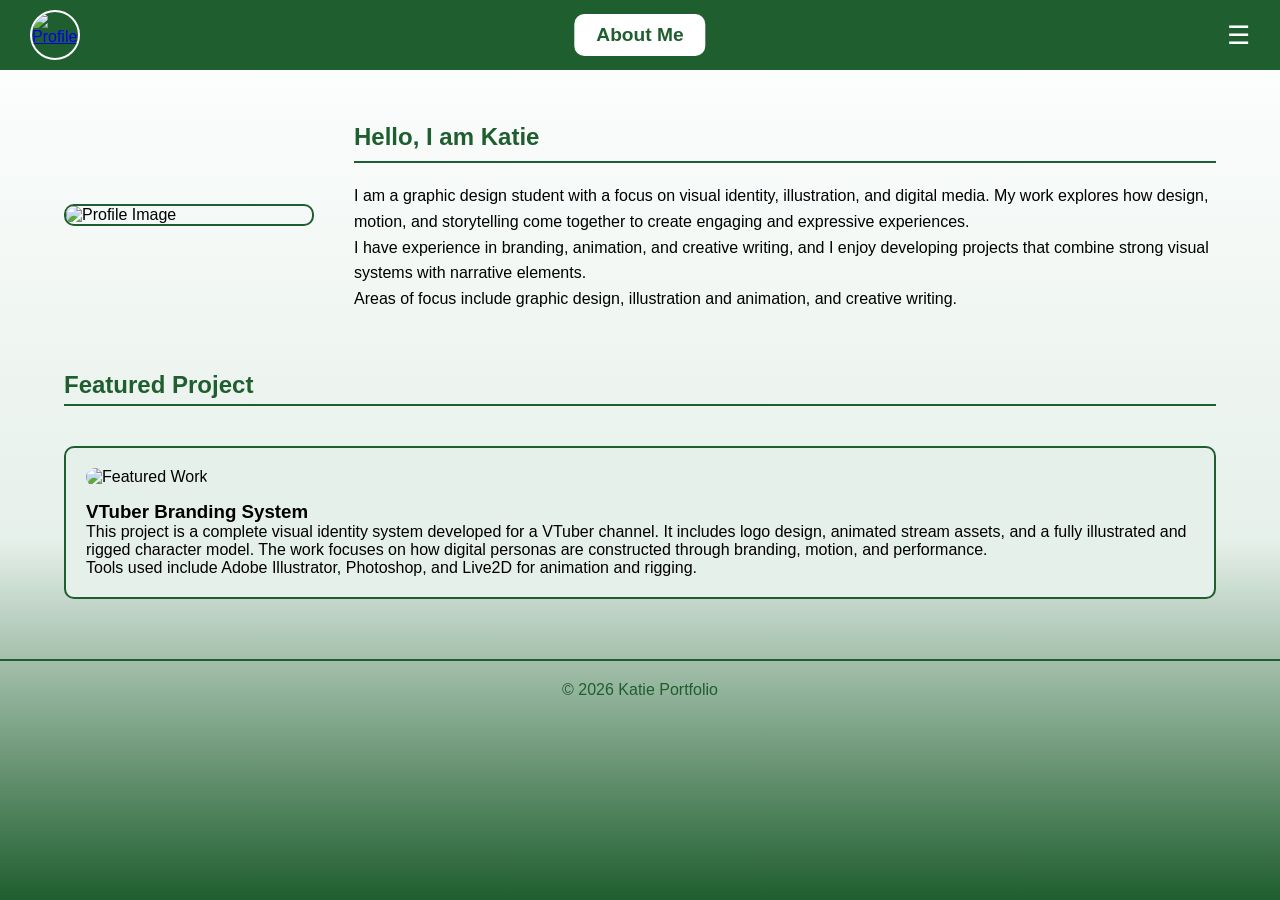
==== index.html @ cc2a90f7 "Rename about.html to index.html" ====
<!DOCTYPE html>
<html lang="en">
<head>
    <meta charset="UTF-8">
    <meta name="viewport" content="width=device-width, initial-scale=1.0">
    <title>About Me</title>

    <link rel="stylesheet" href="styles.css">
    <script src="script.js" defer></script>
</head>
c
<body>

    <!-- HEADER -->
    <header>
        <a href="contact.html">
    <img src="images/profile.jpg" alt="Profile" class="profile-img">
</a>

        <div class="page-title">About Me</div>

        <div class="hamburger" onclick="toggleMenu()">☰</div>
    </header>

    <!-- SIDE MENU -->
    <nav id="menu" class="side-menu">
        <a href="index.html">About</a>
        <a href="portfolio.html">Portfolio</a>
        <a href="contact.html">Contact</a>
    </nav>

    <!-- MAIN CONTENT -->
    <div class="main-container">

        <!-- INTRO SECTION -->
        <section class="section about-container">

            <img src="images/profile.jpg" alt="Profile Image" class="about-image">

            <div class="about-text">
                <h2>Hello, I am Katie</h2>

                <p>
                    I am a graphic design student with a focus on visual identity, illustration, and digital media. 
                    My work explores how design, motion, and storytelling come together to create engaging and 
                    expressive experiences.
                </p>

                <p>
                    I have experience in branding, animation, and creative writing, and I enjoy developing projects 
                    that combine strong visual systems with narrative elements.
                </p>

                <p>
                    Areas of focus include graphic design, illustration and animation, and creative writing.
                </p>
            </div>

        </section>

        <!-- FEATURED WORK -->
        <section class="section">

            <h2>Featured Project</h2>

            <div class="featured-work">

                <img src="images/featured-project.jpg" alt="Featured Work">

                <h3>VTuber Branding System</h3>

                <p>
                    This project is a complete visual identity system developed for a VTuber channel. It includes 
                    logo design, animated stream assets, and a fully illustrated and rigged character model. The 
                    work focuses on how digital personas are constructed through branding, motion, and performance.
                </p>

                <p>
                    Tools used include Adobe Illustrator, Photoshop, and Live2D for animation and rigging.
                </p>

            </div>

        </section>

    </div>

    <!-- OPTIONAL FOOTER -->
    <footer>
        <p>© 2026 Katie Portfolio</p>
    </footer>

</body>
</html>
---- styles.css ----
/* =========================
   GLOBAL RESET + BASE
========================= */
* {
    margin: 0;
    padding: 0;
    box-sizing: border-box;
}

body {
    font-family: Arial, sans-serif;
    color: #000000;
    min-height: 100vh;

    background: linear-gradient(
        to bottom,
        #ffffff 0%,
        rgb(230, 240, 234) 60%,
        rgb(31, 94, 46) 100%
    );
}

/* =========================
   MAIN CONTAINER
========================= */
.main-container {
    width: 90%;
    max-width: 1200px;
    margin: 100px auto 50px auto;
}

/* =========================
   HEADER
========================= */
header {
    position: fixed;
    top: 0;
    left: 0;
    width: 100%;
    background-color: rgb(31, 94, 46);
    display: flex;
    align-items: center;
    justify-content: space-between;
    padding: 10px 30px;
    z-index: 1000;
}

/* Make profile image link behave cleanly */
header a {
    display: flex;
    align-items: center;
}

/* Profile Image */
.profile-img {
    width: 50px;
    height: 50px;
    border-radius: 50%;
    border: 2px solid #ffffff;
    object-fit: cover;
    transition: 0.2s;
}

/* Hover effect */
.profile-img:hover {
    opacity: 0.8;
}

/* Center Title Box */
.page-title {
    position: absolute;
    left: 50%;
    transform: translateX(-50%);
    padding: 8px 20px;
    border: 2px solid #ffffff;
    border-radius: 10px;
    background-color: #ffffff;
    color: rgb(31, 94, 46);
    font-size: 1.2rem;
    font-weight: bold;
}

/* Hamburger Menu */
.hamburger {
    font-size: 26px;
    cursor: pointer;
    color: #ffffff;
}

/* =========================
   SIDE MENU
========================= */
.side-menu {
    position: fixed;
    top: 0;
    right: -250px;
    width: 250px;
    height: 100%;
    background-color: rgb(31, 94, 46);
    padding-top: 80px;
    transition: 0.3s ease;
    z-index: 999;
}

.side-menu a {
    display: block;
    padding: 15px 25px;
    color: #ffffff;
    text-decoration: none;
}

.side-menu a:hover {
    background-color: rgb(20, 70, 35);
}

.side-menu.open {
    right: 0;
}

/* =========================
   SECTION STYLING
========================= */
.section {
    margin-bottom: 60px;
}

.section h2 {
    margin-bottom: 20px;
    border-bottom: 2px solid rgb(31, 94, 46);
    padding-bottom: 5px;
    color: rgb(31, 94, 46);
}

/* =========================
   ABOUT PAGE
========================= */
.about-container {
    display: flex;
    gap: 40px;
    align-items: center;
    flex-wrap: wrap;
}

.about-image {
    width: 250px;
    border-radius: 10px;
    border: 2px solid rgb(31, 94, 46);
}

.about-text {
    flex: 1;
    line-height: 1.6;
}

.featured-work {
    margin-top: 40px;
    padding: 20px;
    border: 2px solid rgb(31, 94, 46);
    border-radius: 10px;
    background-color: rgb(230, 240, 234);
}

.featured-work img {
    width: 100%;
    border-radius: 10px;
    margin-bottom: 15px;
}

/* =========================
   CONTACT PAGE
========================= */
.contact-container {
    max-width: 500px;
    margin: auto;
    text-align: center;
}

.contact-intro {
    margin-bottom: 30px;
}

.contact-card {
    display: flex;
    justify-content: space-between;
    padding: 15px 20px;
    margin-bottom: 15px;
    border: 2px solid rgb(31, 94, 46);
    border-radius: 10px;
    background-color: rgb(230, 240, 234);
}

.contact-card a {
    color: rgb(31, 94, 46);
    text-decoration: none;
    font-weight: bold;
}

/* =========================
   WORKS PAGE
========================= */
.works-grid {
    display: grid;
    grid-template-columns: repeat(2, 1fr);
    gap: 40px;
}

@media (min-width: 900px) {
    .works-grid {
        grid-template-columns: repeat(4, 1fr);
    }
}

.work-item {
    display: block;
    text-decoration: none;
    color: black;

    border: 2px solid rgb(31, 94, 46);
    border-radius: 12px;
    padding: 15px;
    background-color: rgb(230, 240, 234);

    transition: 0.3s;
}

.work-item img {
    width: 100%;
    height: 250px;
    object-fit: cover;
    border-radius: 8px;
    margin-bottom: 10px;
}

.work-item h3 {
    margin-bottom: 5px;
    color: rgb(31, 94, 46);
}

.work-item p {
    font-size: 0.9rem;
    line-height: 1.4;
}

/* Hover effect */
.work-item:hover {
    transform: translateY(-4px);
    box-shadow: 0 6px 15px rgba(0,0,0,0.1);
}

/* =========================
   FOOTER
========================= */
footer {
    text-align: center;
    margin-top: 50px;
    padding: 20px;
    border-top: 2px solid rgb(31, 94, 46);
    color: rgb(31, 94, 46);
}
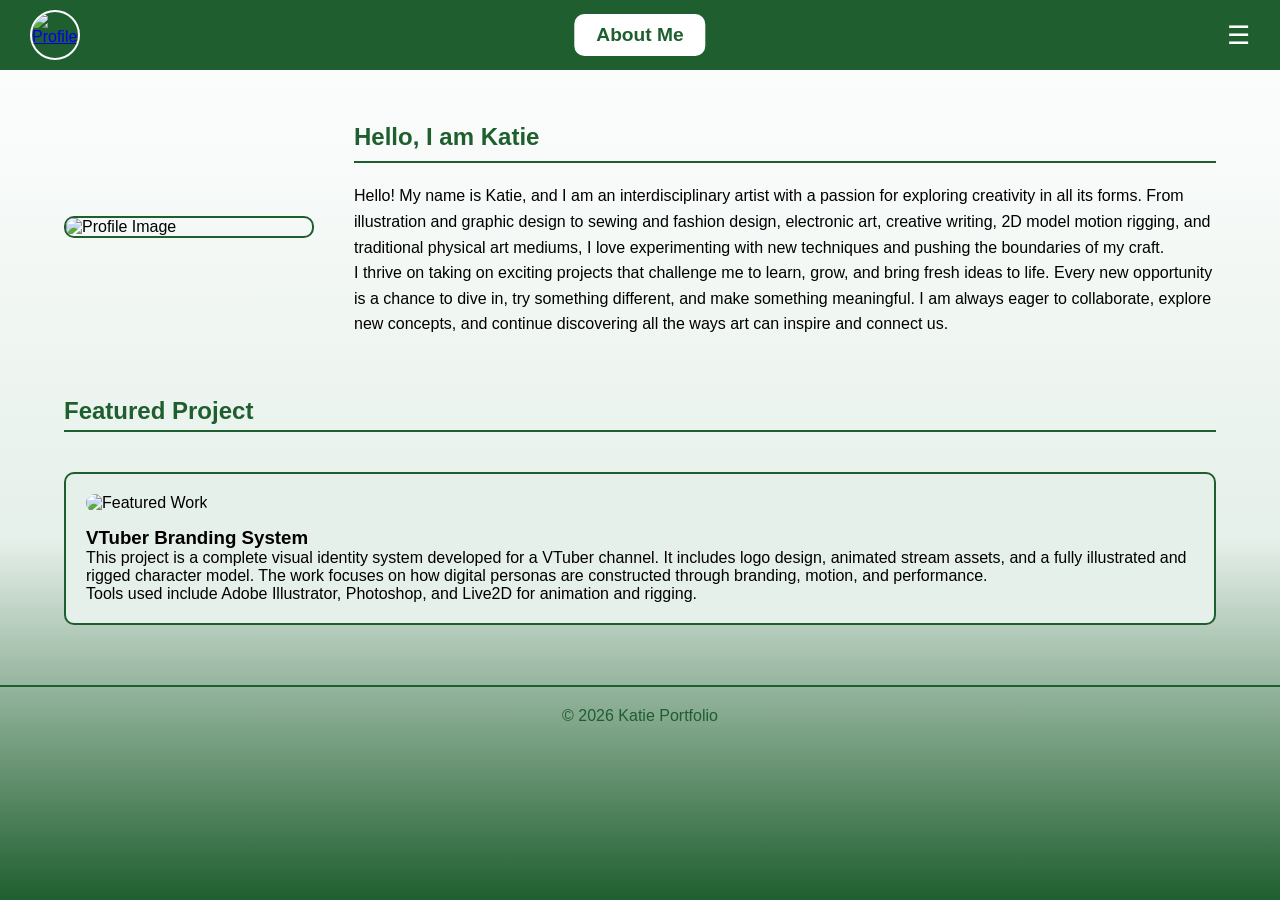
==== commit 162e52af: "Update index.html" ====
--- a/index.html
+++ b/index.html
@@ -25,8 +25,9 @@
     <!-- SIDE MENU -->
     <nav id="menu" class="side-menu">
         <a href="index.html">About</a>
-        <a href="portfolio.html">Portfolio</a>
+        <a href="works.html">Portfolio</a>
         <a href="contact.html">Contact</a>
+        
     </nav>
 
     <!-- MAIN CONTENT -->
@@ -41,19 +42,17 @@
                 <h2>Hello, I am Katie</h2>
 
                 <p>
-                    I am a graphic design student with a focus on visual identity, illustration, and digital media. 
-                    My work explores how design, motion, and storytelling come together to create engaging and 
-                    expressive experiences.
+                    Hello! My name is Katie, and I am an interdisciplinary artist with a passion for exploring creativity in all its forms. 
+                    From illustration and graphic design to sewing and fashion design, electronic art, creative writing, 2D model motion rigging, and traditional physical art mediums, 
+                    I love experimenting with new techniques and pushing the boundaries of my craft.
                 </p>
 
                 <p>
-                    I have experience in branding, animation, and creative writing, and I enjoy developing projects 
-                    that combine strong visual systems with narrative elements.
+                   I thrive on taking on exciting projects that challenge me to learn, grow, and bring fresh ideas to life. 
+                    Every new opportunity is a chance to dive in, try something different, and make something meaningful. 
+                    I am always eager to collaborate, explore new concepts, and continue discovering all the ways art can inspire and connect us.
                 </p>
 
-                <p>
-                    Areas of focus include graphic design, illustration and animation, and creative writing.
-                </p>
             </div>
 
         </section>
@@ -89,6 +88,14 @@
     <footer>
         <p>© 2026 Katie Portfolio</p>
     </footer>
+    <script>
+    const hamburger = document.querySelector('.hamburger');
+    const sideMenu = document.querySelector('.side-menu');
 
+    hamburger.addEventListener('click', () => {
+        sideMenu.classList.toggle('open');
+    });
+</script>
+    
 </body>
 </html>
--- a/styles.css
+++ b/styles.css
@@ -257,3 +257,18 @@
     border-top: 2px solid rgb(31, 94, 46);
     color: rgb(31, 94, 46);
 }
+.side-menu {
+    position: fixed;
+    top: 0;
+    right: -250px;
+    width: 250px;
+    height: 100%;
+    background-color: rgb(31, 94, 46);
+    padding-top: 80px;
+    transition: 0.3s ease;
+    z-index: 999;
+}
+
+.side-menu.open {
+    right: 0;
+}
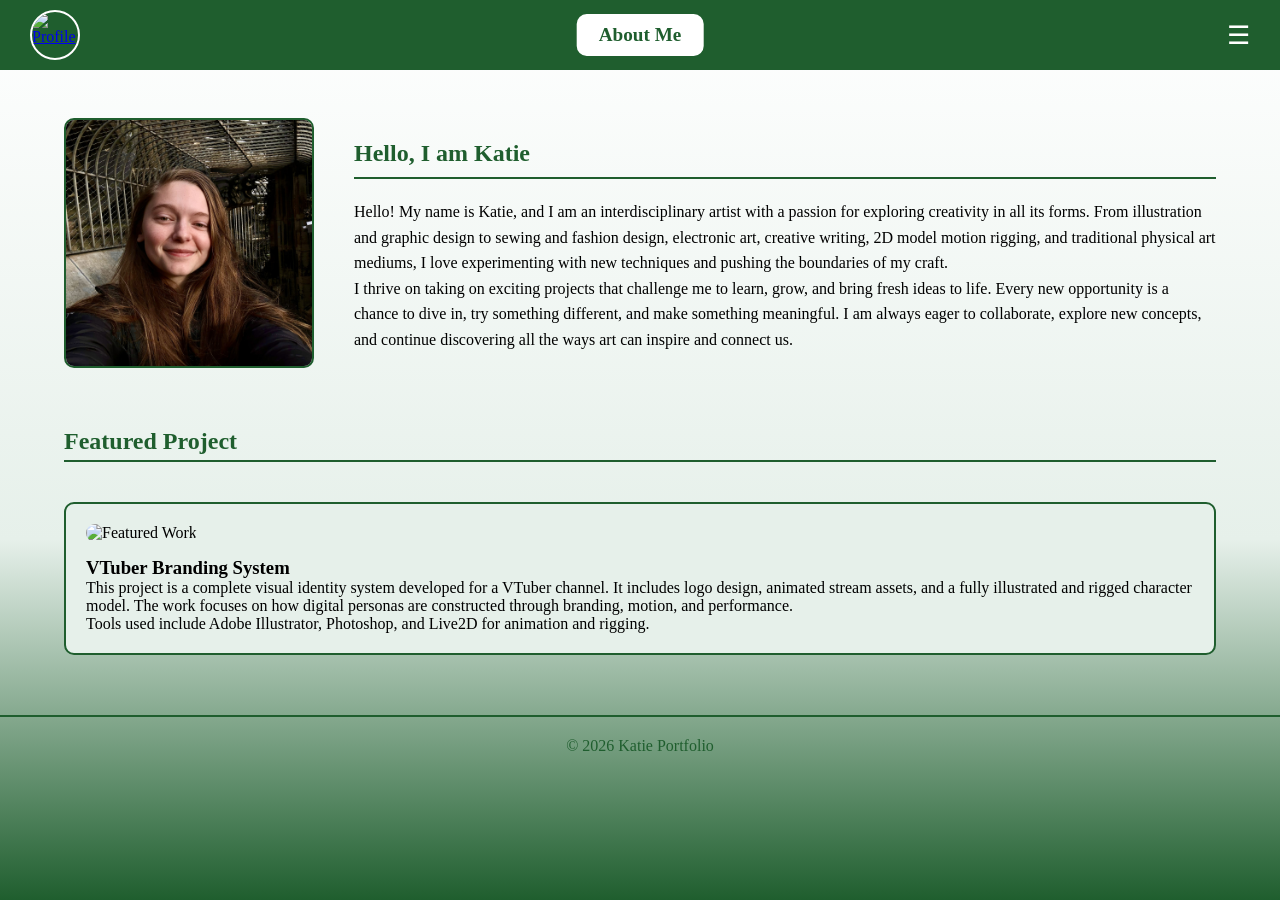
==== commit ccc15747: "Update index.html" ====
--- a/index.html
+++ b/index.html
@@ -14,7 +14,7 @@
     <!-- HEADER -->
     <header>
         <a href="contact.html">
-    <img src="images/profile.jpg" alt="Profile" class="profile-img">
+    <img src="images/profile.png" alt="Profile" class="profile-img">
 </a>
 
         <div class="page-title">About Me</div>
--- a/styles.css
+++ b/styles.css
@@ -8,7 +8,7 @@
 }
 
 body {
-    font-family: Arial, sans-serif;
+    font-family: 'Times New Roman', Times, serif;
     color: #000000;
     min-height: 100vh;
 
@@ -200,35 +200,38 @@
 ========================= */
 .works-grid {
     display: grid;
-    grid-template-columns: repeat(2, 1fr);
+    grid-template-columns: repeat(4, 1fr); 
     gap: 40px;
-}
-
-@media (min-width: 900px) {
+    justify-content: center;
+}
+
+@media (max-width: 1800px) {
     .works-grid {
-        grid-template-columns: repeat(4, 1fr);
+        display: grid;
+        gap: 40px;
+        grid-template-columns: repeat(2, 345px); 
     }
+
 }
 
 .work-item {
     display: block;
     text-decoration: none;
     color: black;
-
-    border: 2px solid rgb(31, 94, 46);
+    width: 100%;
+    max-width: 345px;
+    border: 4px solid rgb(31, 94, 46);
     border-radius: 12px;
     padding: 15px;
     background-color: rgb(230, 240, 234);
-
     transition: 0.3s;
 }
 
 .work-item img {
-    width: 100%;
+    width: 305px;
     height: 250px;
     object-fit: cover;
-    border-radius: 8px;
-    margin-bottom: 10px;
+
 }
 
 .work-item h3 {
@@ -243,8 +246,8 @@
 
 /* Hover effect */
 .work-item:hover {
-    transform: translateY(-4px);
-    box-shadow: 0 6px 15px rgba(0,0,0,0.1);
+    transform: translateY(-8px);
+    box-shadow: 0 15px 35px rgba(0, 0, 0, 0.5);
 }
 
 /* =========================
@@ -272,3 +275,82 @@
 .side-menu.open {
     right: 0;
 }
+/* =========================
+   PROJECT PAGE BACKGROUND
+========================= */
+.project-page {
+    background: linear-gradient(
+        to bottom,
+        #ffffff 0%,
+        rgb(230, 240, 234) 5%,
+        rgb(31, 94, 46) 100%
+    );
+}
+/* =========================
+   PROJECT PAGE
+========================= */
+.project-section {
+    margin-bottom: 50px;
+    text-align: center;
+}
+
+.project-image {
+    width: 100%;
+    max-width: min(75vw, 900px);
+    height: auto;
+
+    border-radius: 10px;
+    border: 5px solid rgb(31, 94, 46);
+
+    display: block;
+    margin-left: auto;
+    margin-right: auto;
+}
+.project-image2 {
+    width: 100%;
+    max-width: min(75vw, 900px);
+    height: auto;
+    display: block;
+    margin-left: auto;
+    margin-right: auto;
+}
+/* Larger cover image */
+.project-image.large {
+    max-width: 1000px;
+}
+
+.project-text {
+    margin-top: 30px;
+    margin-bottom: 30px;
+    font-size: 1.2rem;
+    line-height: 1.6;
+    max-width: 700px;
+    margin-left: auto;
+    margin-right: auto;
+}
+.project-section {
+    margin-bottom: 60px;
+}
+
+/* WENDIGO PAGE BACKGROUND */
+.wendigo-page {
+    background: 
+        linear-gradient(to top, black 0%, white 20%, white 80%, black 100%);
+    /* keeps text area solid white in center and fades at top & bottom */
+    color: black;
+    min-height: 100vh;
+     padding-top: 300px; /* top gap */
+    padding-bottom: 300px;
+}
+.story-section {
+    max-width: 800px;
+    margin: 120px auto 50px auto; 
+    line-height: 1.6;
+    font-size: 1.1rem;
+    text-align: left;
+}
+
+.story-section p {
+    text-indent: 2em; 
+    margin-bottom: 1.5em; 
+}
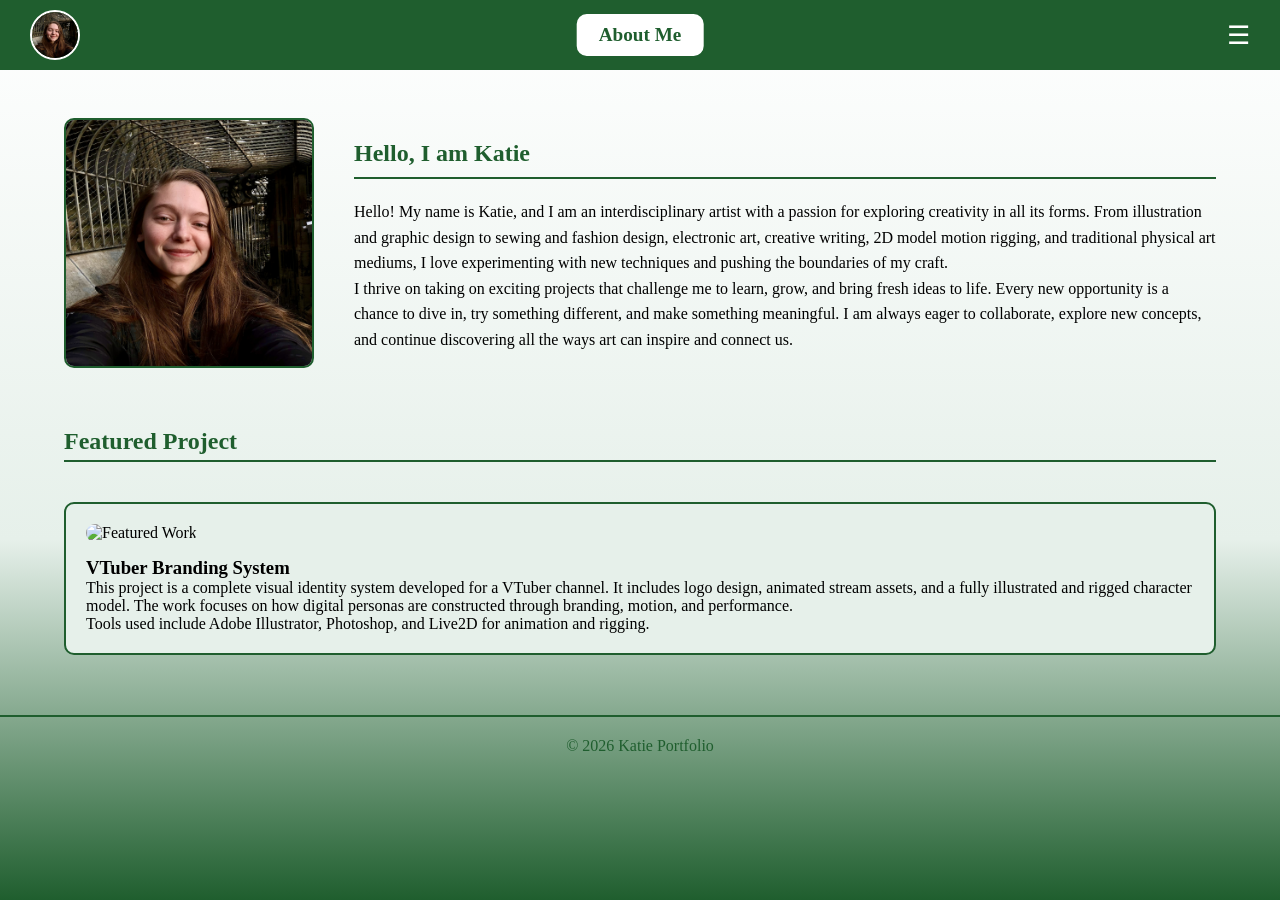
==== commit 15f28591: "Update index.html" ====
--- a/index.html
+++ b/index.html
@@ -14,7 +14,7 @@
     <!-- HEADER -->
     <header>
         <a href="contact.html">
-    <img src="images/profile.png" alt="Profile" class="profile-img">
+    <img src="images/profile.jpg" alt="Profile" class="profile-img">
 </a>
 
         <div class="page-title">About Me</div>
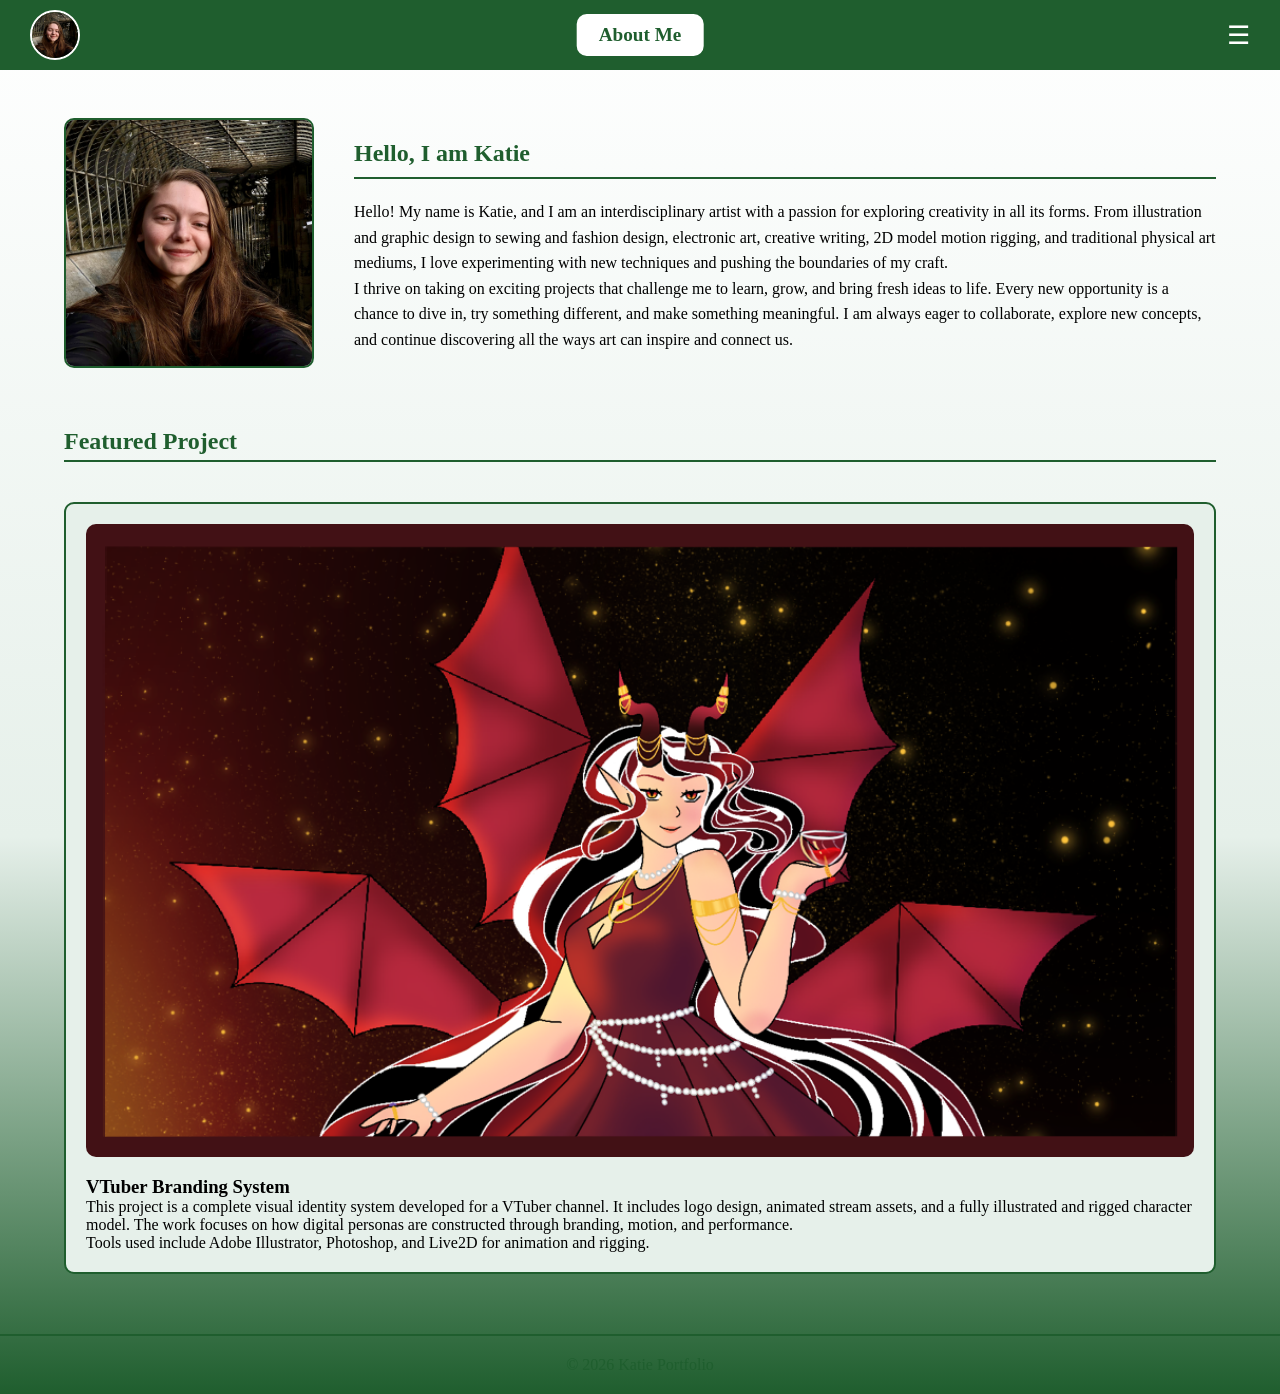
==== commit ecf36016: "Update index.html" ====
--- a/index.html
+++ b/index.html
@@ -64,7 +64,7 @@
 
             <div class="featured-work">
 
-                <img src="images/featured-project.jpg" alt="Featured Work">
+                <img src="images/cardfront.png" alt="Featured Work">
 
                 <h3>VTuber Branding System</h3>
 
